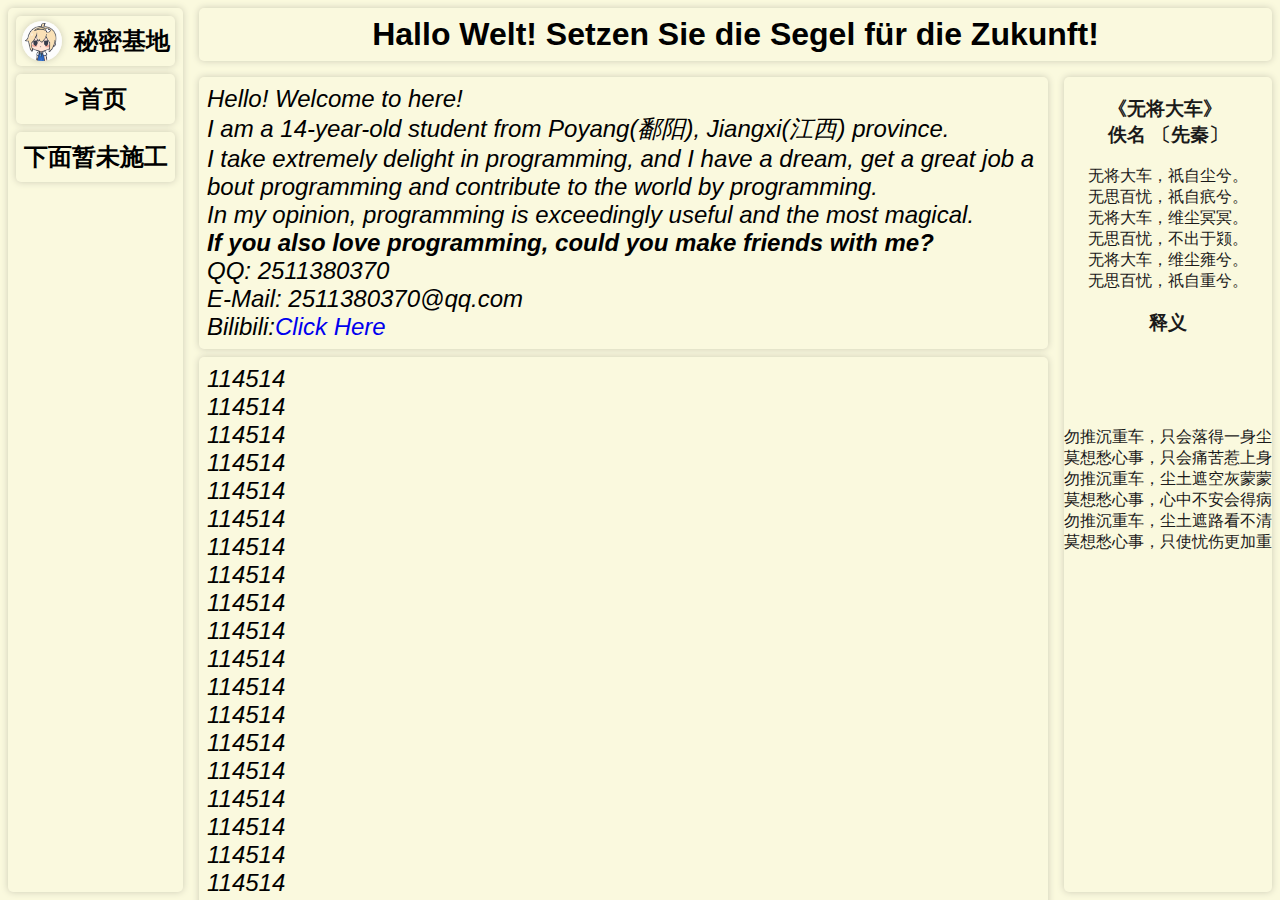
==== index.html @ 3ac78f11 "Update index.html" ====
<!DOCTYPE html>
<html lang="zh">

<head>
    <meta charset="utf-8">
    <title>苏尔伯特</title>
    <style>
        body {
            margin: 0;
            padding: 0;
            border: 0;
            height: 100vh;
            width: 100vw;
            display: flex;
            background-color:
                rgb(250, 249, 222);
        }

        * {
            font-family: Arial, Helvetica, sans-serif, "微软雅黑";
        }

        .ma8 {
            margin: 8px 8px 8px 8px;
        }

        a {
            text-decoration: none;
        }

        .black {
            color: rgb(26, 26, 26);
        }

        .white {
            background-color: rgb(250, 249, 222);
        }

        .center {
            display: flex;
            flex-direction: column;
            align-items: center;
            justify-content: center;
        }

        .ai-c {
            align-items: center;
        }

        .jc-c {
            justify-content: center;
        }

        .bs {
            box-shadow: 0px 0px 7px rgb(204, 203, 181);
        }

        .img {
            margin-top: 0px;
            width: 540x;
            height: 40px;
            border-radius: 50px;
        }

        .flex {
            display: flex;
        }

        .column {
            flex-direction: column;
        }

        .flex1 {
            flex: 1;
        }

        .br {
            border-radius: 5px;
        }

        .wb {
            word-wrap: break-word;
            word-break: break-all;
        }

        @media (max-width:600px) {
            #Sidebar {
                display: none;
            }

            #RightArea {
                display: none;
            }
        }
    </style>
</head>

<body>
    <!-- 侧边栏Sidebar -->
    <div id="Sidebar" style="width: 175px;z-index: 2;" class="white br bs ma8">
        <div style="flex-direction: row;height: 50px;" class="flex white br bs ma8 jc-c ai-c">
            <img src="avatar.png" alt="photo" class="bs img">
            <h2>&ensp;秘密基地</h2>
        </div>
        <div style="flex-direction: row;height: 50px;" class="flex white br bs ma8 jc-c ai-c">
            <h2>>首页 </h2>
        </div>
        <div style="flex-direction: row;height: 50px;" class="flex white br bs ma8 jc-c ai-c">
            <h2>下面暂未施工</h2>
        </div>
    </div>
    <!-- 主区域 -->
    <div class="flex column flex1 white">
        <!-- 头部兰 -->
        <div class="white br bs ma8 flex center" style="width: auto; height: auto;z-index: 1;">
            <h1 lang="de" class="ma8">Hallo Welt! Setzen Sie die Segel für die Zukunft!</h1>
        </div>
        <!-- 内容区 -->
        <div style="overflow: auto;" class="flex1 flex white">
            <!-- 左区 -->
            <div style="flex: 4;overflow: auto;width: auto; height: auto;">
                <div style="width: auto; height: auto;overflow: auto;" class="ma8 white bs flex column br">
                    <p lang="en" style="font-size: 24px;font-style: italic;" class="wb ma8">
                        Hello! Welcome to here!<br>
                        I am a 14-year-old student from Poyang(鄱阳), Jiangxi(江西) province.<br>
                        I take extremely delight in programming, and I have a dream, get a great job about programming
                        and
                        contribute
                        to
                        the world by programming.<br>
                        In my opinion, programming is exceedingly useful and the most magical.<br>
                        <strong>If you also love programming, could you make friends with me?</strong><br>
                        QQ: 2511380370<br>
                        E-Mail: 2511380370@qq.com<br>
                        Bilibili:<a href="https://space.bilibili.com/513777730">Click Here</a>

                    </p>
                </div>
                <div style="width: auto; height: auto;overflow: auto;" class="ma8 white bs flex column br">
                    <p style="font-size: 24px;font-style: italic;" class="wb ma8">
                        114514<br>114514<br>114514<br>114514<br>114514<br>114514<br>114514<br>114514<br>114514<br>114514<br>114514<br>114514<br>114514<br>114514<br>114514<br>114514<br>114514<br>114514<br>114514<br>114514<br>114514<br>114514<br>114514<br>114514<br>114514<br>114514<br>114514<br>114514<br>114514<br>114514<br>114514<br>114514<br>114514<br>114514<br>114514<br>114514<br>114514<br>
                    </p>
                </div>
                <div style="width: auto; height: auto;overflow: auto;" class="ma8 white bs flex column br">
                    <p style="font-size: 24px;font-style: italic;" class="wb ma8">
                        look
                    </p>
                </div>
            </div>

            <!-- 右区 -->
            <div id="RightArea" style="width: auto; height: auto;" class="ma8 white flex column br bs">

                <h3 style="align-self:center" class="black wb">
                    《无将大车》<br>
                    佚名 〔先秦〕
                </h3>
                <p style="flex:1;justify-content: center;align-self:center;margin: 0;padding: 0" class="black wb">
                    无将大车，祇自尘兮。<br>
                    无思百忧，祇自疧兮。<br>
                    无将大车，维尘冥冥。<br>
                    无思百忧，不出于颎。<br>
                    无将大车，维尘雍兮。<br>
                    无思百忧，祇自重兮。<br><br>
                </p>
                <h3 style="flex:1;justify-content: center;align-self:center;margin: 0;padding: 0" class="black">释义</h3>
                <p style="flex:4;justify-content: center;align-self:center;padding: 0;margin: 0" class="black wb">
                    勿推沉重车，只会落得一身尘<br>
                    莫想愁心事，只会痛苦惹上身<br>
                    勿推沉重车，尘土遮空灰蒙蒙<br>
                    莫想愁心事，心中不安会得病<br>
                    勿推沉重车，尘土遮路看不清<br>
                    莫想愁心事，只使忧伤更加重<br>
                </p>

            </div>
        </div>


    </div>
</body>

</html>
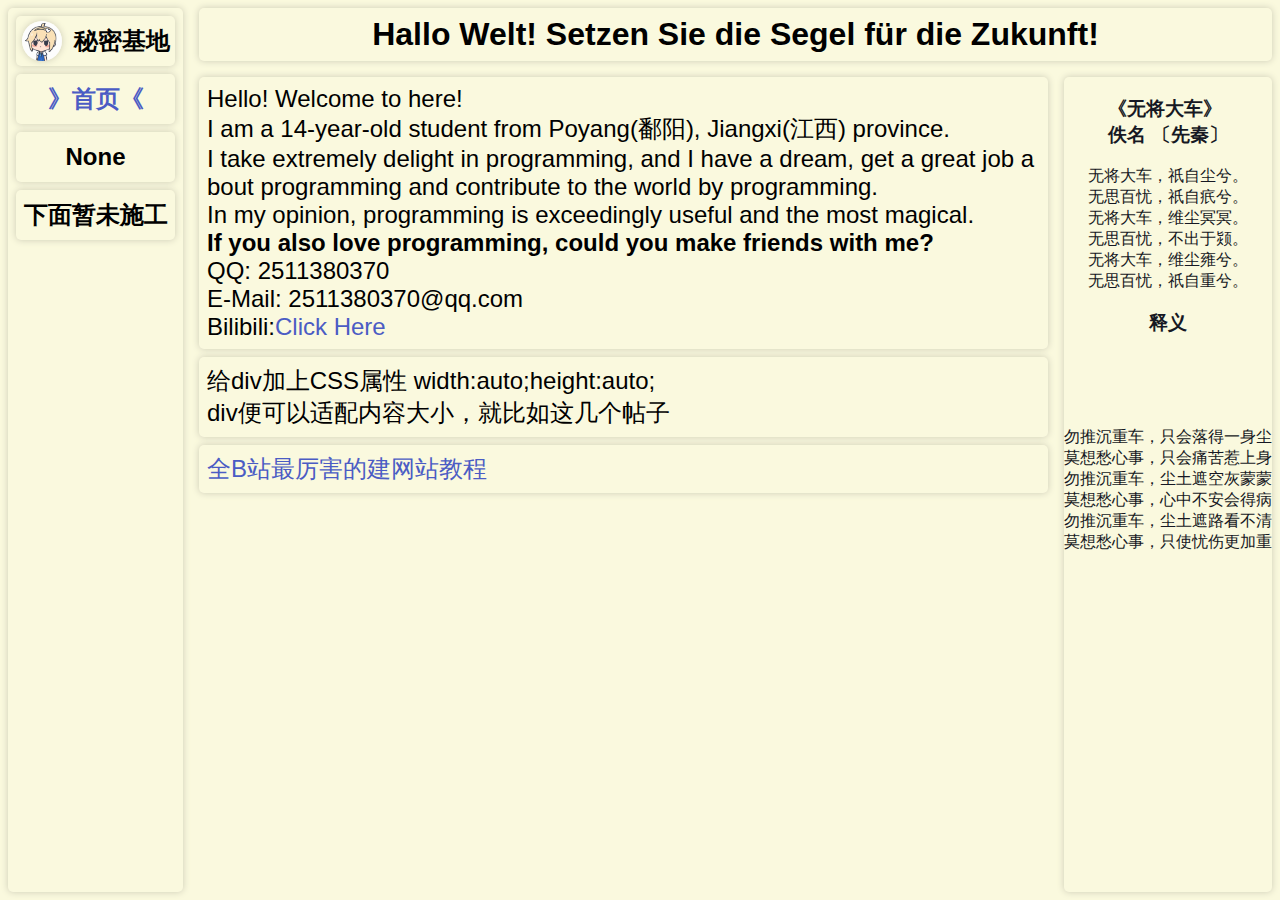
==== commit 047be873: "Update index.html" ====
--- a/index.html
+++ b/index.html
@@ -1,7 +1,7 @@
 <!DOCTYPE html>
-<html lang="zh">
+<html>
 
-<head>
+<head lang="zh">
     <meta charset="utf-8">
     <title>苏尔伯特</title>
     <style>
@@ -26,10 +26,11 @@
 
         a {
             text-decoration: none;
+            color: #4b5cc4;
         }
 
         .black {
-            color: rgb(26, 26, 26);
+            color: #161823;
         }
 
         .white {
@@ -103,7 +104,10 @@
             <h2>&ensp;秘密基地</h2>
         </div>
         <div style="flex-direction: row;height: 50px;" class="flex white br bs ma8 jc-c ai-c">
-            <h2>>首页 </h2>
+            <h2><a href="">》首页《</a></h2>
+        </div>
+        <div style="flex-direction: row;height: 50px;" class="flex white br bs ma8 jc-c ai-c">
+            <h2>None</h2>
         </div>
         <div style="flex-direction: row;height: 50px;" class="flex white br bs ma8 jc-c ai-c">
             <h2>下面暂未施工</h2>
@@ -113,14 +117,14 @@
     <div class="flex column flex1 white">
         <!-- 头部兰 -->
         <div class="white br bs ma8 flex center" style="width: auto; height: auto;z-index: 1;">
-            <h1 lang="de" class="ma8">Hallo Welt! Setzen Sie die Segel für die Zukunft!</h1>
+            <h1 class="ma8">Hallo Welt! Setzen Sie die Segel für die Zukunft!</h1>
         </div>
         <!-- 内容区 -->
         <div style="overflow: auto;" class="flex1 flex white">
             <!-- 左区 -->
             <div style="flex: 4;overflow: auto;width: auto; height: auto;">
                 <div style="width: auto; height: auto;overflow: auto;" class="ma8 white bs flex column br">
-                    <p lang="en" style="font-size: 24px;font-style: italic;" class="wb ma8">
+                    <p style="font-size: 24px" class="wb ma8">
                         Hello! Welcome to here!<br>
                         I am a 14-year-old student from Poyang(鄱阳), Jiangxi(江西) province.<br>
                         I take extremely delight in programming, and I have a dream, get a great job about programming
@@ -137,13 +141,14 @@
                     </p>
                 </div>
                 <div style="width: auto; height: auto;overflow: auto;" class="ma8 white bs flex column br">
-                    <p style="font-size: 24px;font-style: italic;" class="wb ma8">
-                        114514<br>114514<br>114514<br>114514<br>114514<br>114514<br>114514<br>114514<br>114514<br>114514<br>114514<br>114514<br>114514<br>114514<br>114514<br>114514<br>114514<br>114514<br>114514<br>114514<br>114514<br>114514<br>114514<br>114514<br>114514<br>114514<br>114514<br>114514<br>114514<br>114514<br>114514<br>114514<br>114514<br>114514<br>114514<br>114514<br>114514<br>
+                    <p style="font-size: 24px;" class="wb ma8">
+                        给div加上CSS属性 width:auto;height:auto;<br>
+                        div便可以适配内容大小，就比如这几个帖子
                     </p>
                 </div>
                 <div style="width: auto; height: auto;overflow: auto;" class="ma8 white bs flex column br">
-                    <p style="font-size: 24px;font-style: italic;" class="wb ma8">
-                        look
+                    <p style="font-size: 24px;" class="wb ma8">
+                        <a href="https://www.bilibili.com/video/BV1AF411s78P">全B站最厉害的建网站教程</a>
                     </p>
                 </div>
             </div>
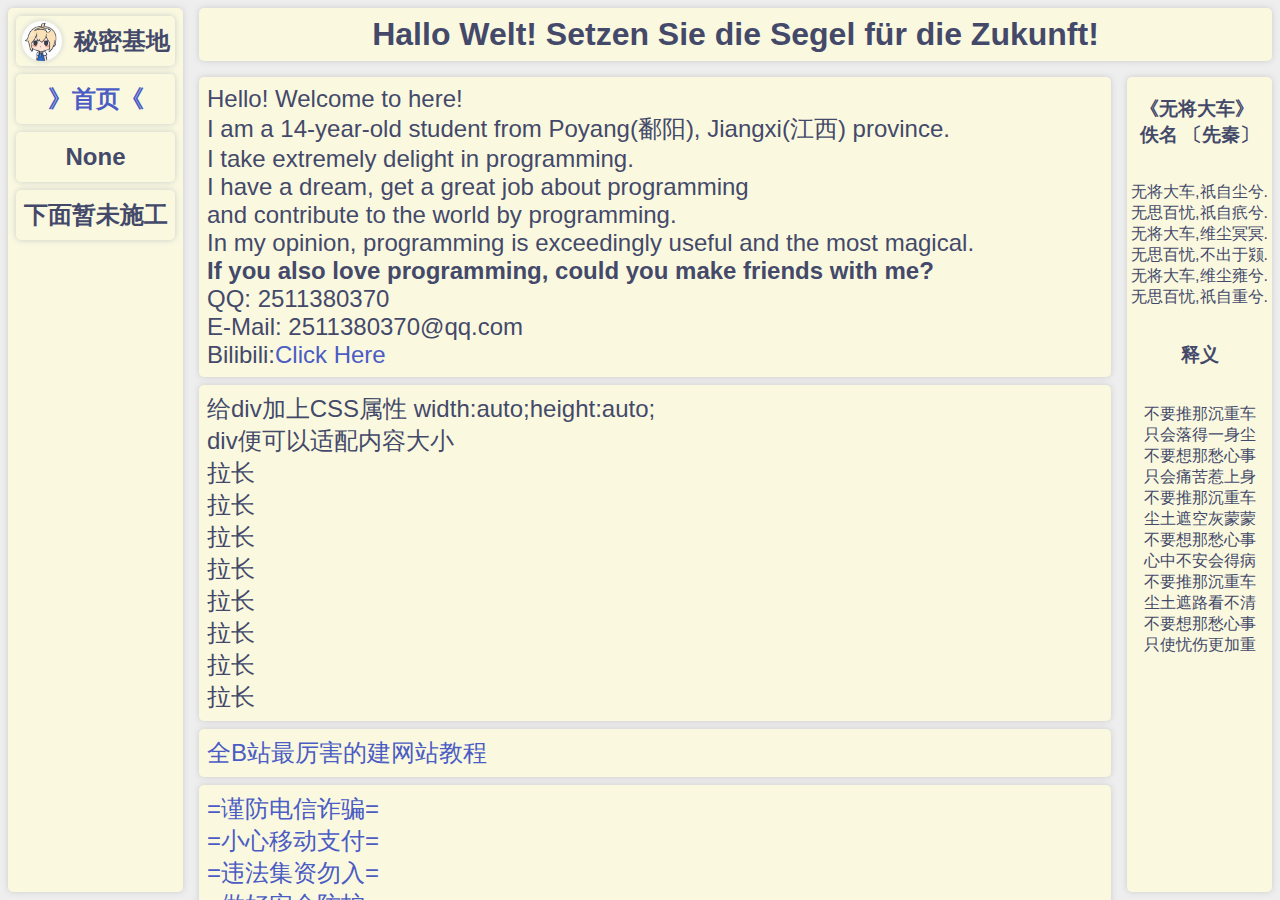
==== commit 38fb0c9d: "Update index.html" ====
--- a/index.html
+++ b/index.html
@@ -13,11 +13,11 @@
             width: 100vw;
             display: flex;
             background-color:
-                rgb(250, 249, 222);
+                #eee;
         }
 
         * {
-            font-family: Arial, Helvetica, sans-serif, "微软雅黑";
+            font-family: 'Segoe UI', Tahoma, Geneva, Verdana, sans-serif;
         }
 
         .ma8 {
@@ -30,11 +30,11 @@
         }
 
         .black {
-            color: #161823;
+            color: hsl(232, 22%, 34%);
         }
 
         .white {
-            background-color: rgb(250, 249, 222);
+            background-color: hsl(58, 72%, 93%);
         }
 
         .center {
@@ -53,7 +53,7 @@
         }
 
         .bs {
-            box-shadow: 0px 0px 7px rgb(204, 203, 181);
+            box-shadow: 0px 0px 6px hsl(58, 0%, 80%);
         }
 
         .img {
@@ -101,37 +101,35 @@
     <div id="Sidebar" style="width: 175px;z-index: 2;" class="white br bs ma8">
         <div style="flex-direction: row;height: 50px;" class="flex white br bs ma8 jc-c ai-c">
             <img src="avatar.png" alt="photo" class="bs img">
-            <h2>&ensp;秘密基地</h2>
-        </div>
-        <div style="flex-direction: row;height: 50px;" class="flex white br bs ma8 jc-c ai-c">
-            <h2><a href="">》首页《</a></h2>
-        </div>
-        <div style="flex-direction: row;height: 50px;" class="flex white br bs ma8 jc-c ai-c">
-            <h2>None</h2>
-        </div>
-        <div style="flex-direction: row;height: 50px;" class="flex white br bs ma8 jc-c ai-c">
-            <h2>下面暂未施工</h2>
+            <h2 class="black">&ensp;秘密基地</h2>
+        </div>
+        <div style="flex-direction: row;height: 50px;" class="flex white br bs ma8 jc-c ai-c">
+            <h2 class="black"><a href="">》首页《</a></h2>
+        </div>
+        <div style="flex-direction: row;height: 50px;" class="flex white br bs ma8 jc-c ai-c">
+            <h2 class="black">None</h2>
+        </div>
+        <div style="flex-direction: row;height: 50px;" class="flex white br bs ma8 jc-c ai-c">
+            <h2 class="black">下面暂未施工</h2>
         </div>
     </div>
     <!-- 主区域 -->
-    <div class="flex column flex1 white">
+    <div class="flex column flex1">
         <!-- 头部兰 -->
         <div class="white br bs ma8 flex center" style="width: auto; height: auto;z-index: 1;">
-            <h1 class="ma8">Hallo Welt! Setzen Sie die Segel für die Zukunft!</h1>
+            <h1 class="ma8 black">Hallo Welt! Setzen Sie die Segel für die Zukunft!</h1>
         </div>
         <!-- 内容区 -->
-        <div style="overflow: auto;" class="flex1 flex white">
+        <div style="overflow: auto;" class="flex1 flex">
             <!-- 左区 -->
             <div style="flex: 4;overflow: auto;width: auto; height: auto;">
                 <div style="width: auto; height: auto;overflow: auto;" class="ma8 white bs flex column br">
-                    <p style="font-size: 24px" class="wb ma8">
+                    <p style="font-size: 24px" class="wb ma8 black">
                         Hello! Welcome to here!<br>
                         I am a 14-year-old student from Poyang(鄱阳), Jiangxi(江西) province.<br>
-                        I take extremely delight in programming, and I have a dream, get a great job about programming
-                        and
-                        contribute
-                        to
-                        the world by programming.<br>
+                        I take extremely delight in programming.<br>
+                        I have a dream, get a great job about programming
+                        <br>and contribute to the world by programming.<br>
                         In my opinion, programming is exceedingly useful and the most magical.<br>
                         <strong>If you also love programming, could you make friends with me?</strong><br>
                         QQ: 2511380370<br>
@@ -141,14 +139,23 @@
                     </p>
                 </div>
                 <div style="width: auto; height: auto;overflow: auto;" class="ma8 white bs flex column br">
-                    <p style="font-size: 24px;" class="wb ma8">
+                    <p style="font-size: 24px;" class="wb ma8 black">
                         给div加上CSS属性 width:auto;height:auto;<br>
-                        div便可以适配内容大小，就比如这几个帖子
-                    </p>
-                </div>
-                <div style="width: auto; height: auto;overflow: auto;" class="ma8 white bs flex column br">
-                    <p style="font-size: 24px;" class="wb ma8">
+                        div便可以适配内容大小<br>拉长<br>拉长<br>拉长<br>拉长<br>拉长<br>拉长<br>拉长<br>拉长<br>
+                    </p>
+                </div>
+                <div style="width: auto; height: auto;overflow: auto;" class="ma8 white bs flex column br">
+                    <p style="font-size: 24px;" class="wb ma8 black">
                         <a href="https://www.bilibili.com/video/BV1AF411s78P">全B站最厉害的建网站教程</a>
+                    </p>
+                </div>
+                <div style="width: auto; height: auto;overflow: auto;" class="ma8 white bs flex column br">
+                    <p style="font-size: 24px;" class="wb ma8 black">
+                        <a href="https://www.bilibili.com/video/BV1GJ411x7h7">=谨防电信诈骗=</a><br>
+                        <a href="https://www.bilibili.com/video/BV1AK411g7xc">=小心移动支付=</a><br>
+                        <a href="https://www.bilibili.com/video/BV1iK4y1W7uD">=违法集资勿入=</a><br>
+                        <a href="https://www.bilibili.com/video/av170001?vd_source=821a21d2648f61ab506dfc3c38f34061">=做好安全防护=</a><br>
+                        <a href="http://cyberpolice.mps.gov.cn/wfjb/">[ 举报单击此处 ]</a>
                     </p>
                 </div>
             </div>
@@ -160,22 +167,30 @@
                     《无将大车》<br>
                     佚名 〔先秦〕
                 </h3>
-                <p style="flex:1;justify-content: center;align-self:center;margin: 0;padding: 0" class="black wb">
-                    无将大车，祇自尘兮。<br>
-                    无思百忧，祇自疧兮。<br>
-                    无将大车，维尘冥冥。<br>
-                    无思百忧，不出于颎。<br>
-                    无将大车，维尘雍兮。<br>
-                    无思百忧，祇自重兮。<br><br>
+                <p style="flex:1;justify-content: center;align-self:center;margin-left: 4px ;margin-right: 4px;padding: 0"
+                    class="black wb">
+                    无将大车,祇自尘兮.<br>
+                    无思百忧,祇自疧兮.<br>
+                    无将大车,维尘冥冥.<br>
+                    无思百忧,不出于颎.<br>
+                    无将大车,维尘雍兮.<br>
+                    无思百忧,祇自重兮.<br><br>
                 </p>
                 <h3 style="flex:1;justify-content: center;align-self:center;margin: 0;padding: 0" class="black">释义</h3>
-                <p style="flex:4;justify-content: center;align-self:center;padding: 0;margin: 0" class="black wb">
-                    勿推沉重车，只会落得一身尘<br>
-                    莫想愁心事，只会痛苦惹上身<br>
-                    勿推沉重车，尘土遮空灰蒙蒙<br>
-                    莫想愁心事，心中不安会得病<br>
-                    勿推沉重车，尘土遮路看不清<br>
-                    莫想愁心事，只使忧伤更加重<br>
+                <p style="flex:8;justify-content: center;align-self:center;padding: 0;margin: 0;text-align: center;"
+                    class="black wb">
+                    不要推那沉重车<br>
+                    只会落得一身尘<br>
+                    不要想那愁心事<br>
+                    只会痛苦惹上身<br>
+                    不要推那沉重车<br>
+                    尘土遮空灰蒙蒙<br>
+                    不要想那愁心事<br>
+                    心中不安会得病<br>
+                    不要推那沉重车<br>
+                    尘土遮路看不清<br>
+                    不要想那愁心事<br>
+                    只使忧伤更加重<br>
                 </p>
 
             </div>
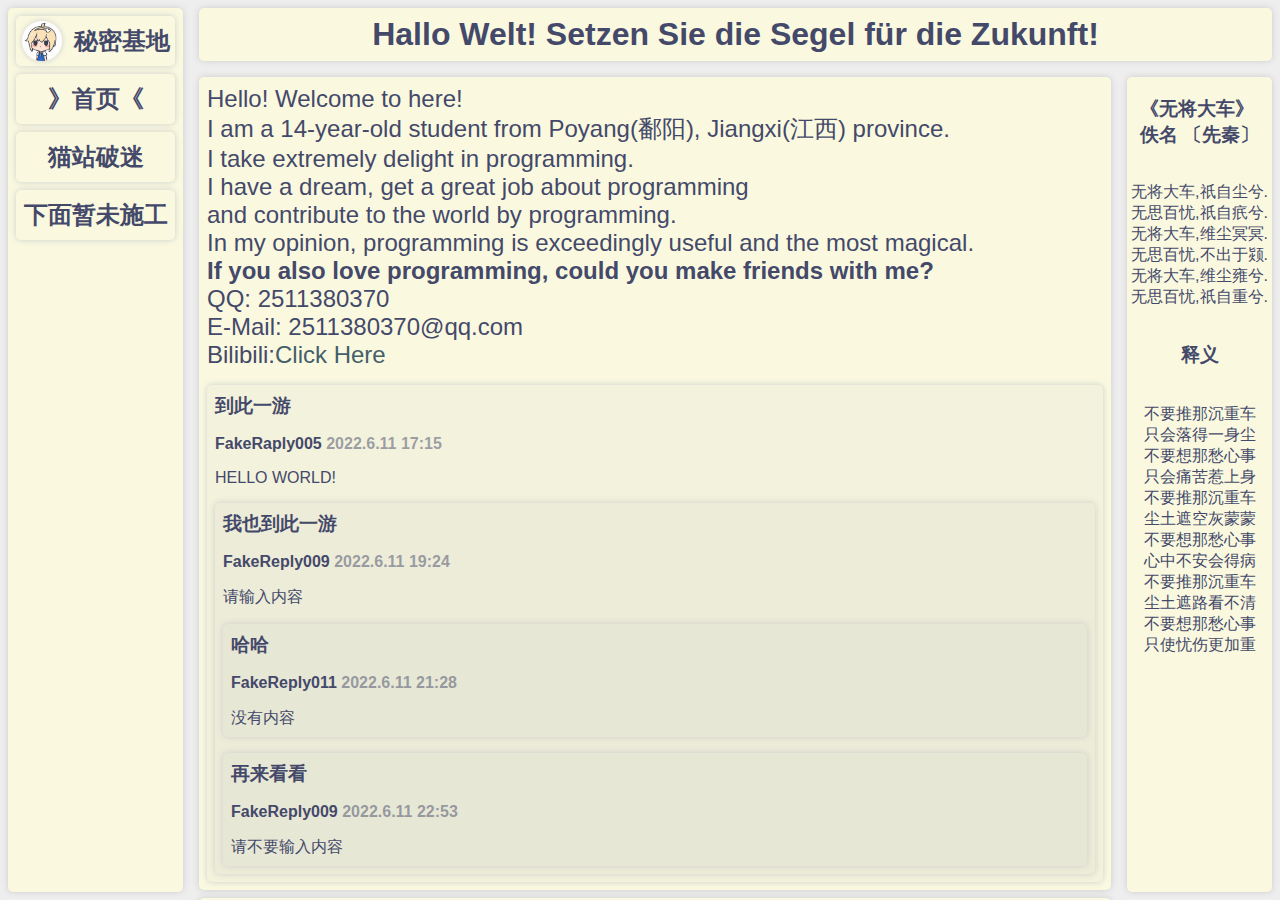
==== commit 3d7864b5: "Update index.html" ====
--- a/index.html
+++ b/index.html
@@ -26,11 +26,31 @@
 
         a {
             text-decoration: none;
-            color: #4b5cc4;
+            color: hsl(232, 22%, 34%);
+        }
+
+        .aw:hover {
+            color: white;
+        }
+
+        .ab {
+            color: hsl(197, 22%, 34%);
+        }
+
+        .ab:hover {
+            color: rgb(0, 132, 255);
         }
 
         .black {
             color: hsl(232, 22%, 34%);
+        }
+
+        .bblack {
+            color: hsla(232, 22%, 34%, 0.5);
+        }
+
+        .reply {
+            background-color: hsla(58, 0%, 74%, 0.1)
         }
 
         .white {
@@ -93,25 +113,38 @@
                 display: none;
             }
         }
+
+        .btn {
+            text-align: center;
+            text-justify: center;
+            padding: 0;
+            border: 0;
+        }
+
+        .btn:hover {
+            background-color: #008CBA;
+        }
     </style>
 </head>
 
 <body>
     <!-- 侧边栏Sidebar -->
     <div id="Sidebar" style="width: 175px;z-index: 2;" class="white br bs ma8">
-        <div style="flex-direction: row;height: 50px;" class="flex white br bs ma8 jc-c ai-c">
+        <div style="flex-direction: row;height: 50px;" class="flex flex1 white br bs ma8 jc-c ai-c">
             <img src="avatar.png" alt="photo" class="bs img">
             <h2 class="black">&ensp;秘密基地</h2>
         </div>
-        <div style="flex-direction: row;height: 50px;" class="flex white br bs ma8 jc-c ai-c">
-            <h2 class="black"><a href="">》首页《</a></h2>
-        </div>
-        <div style="flex-direction: row;height: 50px;" class="flex white br bs ma8 jc-c ai-c">
-            <h2 class="black">None</h2>
-        </div>
-        <div style="flex-direction: row;height: 50px;" class="flex white br bs ma8 jc-c ai-c">
-            <h2 class="black">下面暂未施工</h2>
-        </div>
+        <a href="index.html" style="flex-direction: row;height: 50px;"
+            class="flex flex1 white br bs ma8 jc-c ai-c btn black aw">
+            <h2>》首页《</h2>
+        </a>
+        <a href="try.html" style="flex-direction: row;height: 50px;"
+            class="flex flex1 white br bs ma8 jc-c ai-c btn black aw">
+            <h2>猫站破迷</h2>
+        </a>
+        <a href="" style="flex-direction: row;height: 50px;" class="flex flex1 white br bs ma8 jc-c ai-c btn black aw">
+            <h2>下面暂未施工</h2>
+        </a>
     </div>
     <!-- 主区域 -->
     <div class="flex column flex1">
@@ -134,9 +167,34 @@
                         <strong>If you also love programming, could you make friends with me?</strong><br>
                         QQ: 2511380370<br>
                         E-Mail: 2511380370@qq.com<br>
-                        Bilibili:<a href="https://space.bilibili.com/513777730">Click Here</a>
-
-                    </p>
+
+                        Bilibili:<a href="https://space.bilibili.com/513777730" class="ab">Click
+                            Here</a><br>
+                    <div style="width: auto; height: auto;overflow: auto;" class="ma8 bs flex column br reply">
+                        <h3 class="ma8 black">到此一游</h3>
+                        <h4 class="ma8 black">FakeRaply005 <time class="bblack">2022.6.11 17:15</time>
+                        </h4>
+                        <p class="ma8 black">HELLO WORLD!</p>
+                        <div style="width: auto; height: auto;overflow: auto;" class="ma8 bs flex column br reply">
+                            <h3 class="ma8 black">我也到此一游</h3>
+                            <h4 class="ma8 black">FakeReply009 <time class="bblack">2022.6.11 19:24</time>
+                            </h4>
+                            <p class="ma8 black">请输入内容</p>
+                            <div style="width: auto; height: auto;overflow: auto;" class="ma8 bs flex column br reply">
+                                <h3 class="ma8 black">哈哈</h3>
+                                <h4 class="ma8 black">FakeReply011 <time class="bblack">2022.6.11 21:28</time>
+                                </h4>
+                                <p class="ma8 black">没有内容</p>
+                            </div>
+                            <div style="width: auto; height: auto;overflow: auto;" class="ma8 bs flex column br reply">
+                                <h3 class="ma8 black">再来看看</h3>
+                                <h4 class="ma8 black">FakeReply009 <time class="bblack">2022.6.11 22:53</time>
+                                </h4>
+                                <p class="ma8 black">请不要输入内容</p>
+                            </div>
+                        </div>
+                    </div>
+
                 </div>
                 <div style="width: auto; height: auto;overflow: auto;" class="ma8 white bs flex column br">
                     <p style="font-size: 24px;" class="wb ma8 black">
@@ -146,17 +204,23 @@
                 </div>
                 <div style="width: auto; height: auto;overflow: auto;" class="ma8 white bs flex column br">
                     <p style="font-size: 24px;" class="wb ma8 black">
-                        <a href="https://www.bilibili.com/video/BV1AF411s78P">全B站最厉害的建网站教程</a>
+                        <a href="https://www.bilibili.com/video/BV1AF411s78P" class="ab">全B站最厉害的建网站教程</a>
                     </p>
                 </div>
                 <div style="width: auto; height: auto;overflow: auto;" class="ma8 white bs flex column br">
                     <p style="font-size: 24px;" class="wb ma8 black">
-                        <a href="https://www.bilibili.com/video/BV1GJ411x7h7">=谨防电信诈骗=</a><br>
-                        <a href="https://www.bilibili.com/video/BV1AK411g7xc">=小心移动支付=</a><br>
-                        <a href="https://www.bilibili.com/video/BV1iK4y1W7uD">=违法集资勿入=</a><br>
-                        <a href="https://www.bilibili.com/video/av170001?vd_source=821a21d2648f61ab506dfc3c38f34061">=做好安全防护=</a><br>
-                        <a href="http://cyberpolice.mps.gov.cn/wfjb/">[ 举报单击此处 ]</a>
+                        <a href="https://www.bilibili.com/video/BV1GJ411x7h7" class="ab">=谨防电信诈骗=</a><br>
+                        <a href="https://www.bilibili.com/video/BV1AK411g7xc" class="ab">=小心移动支付=</a><br>
+                        <a href="https://www.bilibili.com/video/BV1iK4y1W7uD" class="ab">=违法集资勿入=</a><br>
+                        <a href="https://space.bilibili.com/315523348/video" class="ab">=做好安全防护=</a><br>
+                        <a href="http://cyberpolice.mps.gov.cn/wfjb/" class="ab">[ 举报单击此处 ]</a>
                     </p>
+                    <div style="width: auto; height: auto;overflow: auto;" class="ma8 bs flex column br reply">
+                        <h3 class="ma8 black">你被骗了</h3>
+                        <h4 class="ma8 black">FakeReply004 <time class="bblack">2022.6.11 16:24</time>
+                        </h4>
+                        <p class="ma8 black">前三个链接分别是Rick Roll，竹节虫和印尼宽带</p>
+                    </div>
                 </div>
             </div>
 
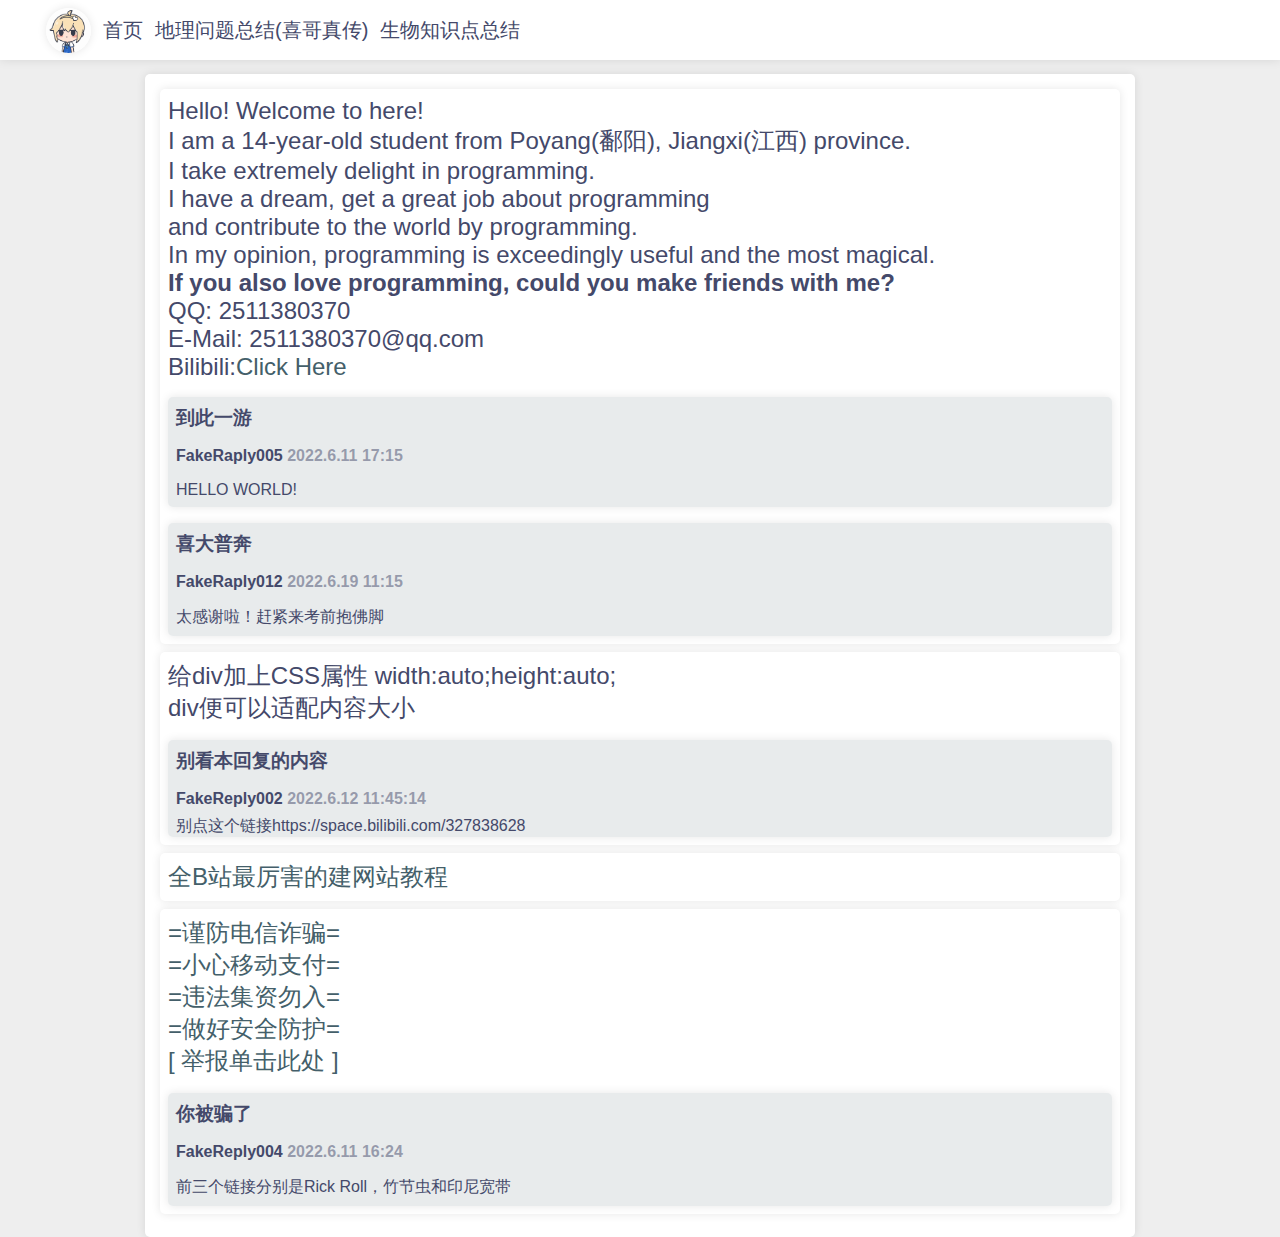
==== commit 97f420ac: "Update index.html" ====
--- a/index.html
+++ b/index.html
@@ -1,23 +1,93 @@
 <!DOCTYPE html>
-<html>
-
-<head lang="zh">
-    <meta charset="utf-8">
+<html lang="zh">
+
+<head>
+    <meta charset="UTF-8">
+    <meta http-equiv="X-UA-Compatible" content="IE=edge">
+    <meta name="viewport" content="width=device-width, initial-scale=1.0">
+    <link type="image/png" sizes="48x48" rel="icon" href="https://img.icons8.com/fluency/48/undefined/bookmark.png">
     <title>苏尔伯特</title>
     <style>
         body {
+            display: flex;
+            flex-direction: column;
+            padding: 0;
             margin: 0;
+            border: 0;
+            background-color: #eee;
+        }
+
+        .br {
+            border-radius: 5px;
+        }
+
+        a {
+            text-decoration: none;
+        }
+
+        div,
+        h1,
+        h2,
+        h3,
+        h4,
+        h5,
+        h6,
+        p,
+        pre,
+        a {
             padding: 0;
-            border: 0;
-            height: 100vh;
-            width: 100vw;
+            margin: 0;
+            font-family: 'Segoe UI', Tahoma, Geneva, Verdana, sans-serif, 微软雅黑
+        }
+
+        .flex {
             display: flex;
-            background-color:
-                #eee;
-        }
-
-        * {
-            font-family: 'Segoe UI', Tahoma, Geneva, Verdana, sans-serif;
+        }
+
+        .column {
+            flex-direction: column;
+        }
+
+        .row {
+            flex-direction: row;
+        }
+
+        .self-center {
+            align-self: center;
+            justify-self: center;
+        }
+
+        .items-center {
+            justify-content: center;
+            /*水平居中*/
+            align-items: Center;
+            /*垂直居中*/
+        }
+
+        .top {
+            list-style: none;
+            align-items: Center;
+            font-size: 20px;
+        }
+
+        .mar12 {
+            margin-left: 6px;
+            margin-right: 6px;
+        }
+
+        .bs {
+            box-shadow: 0px 0px 10px rgba(0, 0, 0, 0.1);
+        }
+
+        .img {
+            margin-top: 0px;
+            width: 45px;
+            height: 45px;
+            border-radius: 50px;
+        }
+
+        .flex1 {
+            flex: 1;
         }
 
         .ma8 {
@@ -50,217 +120,113 @@
         }
 
         .reply {
-            background-color: hsla(58, 0%, 74%, 0.1)
+            background-color: hsla(202, 36%, 20%, 0.1);
         }
 
         .white {
-            background-color: hsl(58, 72%, 93%);
-        }
-
-        .center {
-            display: flex;
-            flex-direction: column;
-            align-items: center;
-            justify-content: center;
-        }
-
-        .ai-c {
-            align-items: center;
-        }
-
-        .jc-c {
-            justify-content: center;
-        }
-
-        .bs {
-            box-shadow: 0px 0px 6px hsl(58, 0%, 80%);
-        }
-
-        .img {
-            margin-top: 0px;
-            width: 540x;
-            height: 40px;
-            border-radius: 50px;
-        }
-
-        .flex {
-            display: flex;
-        }
-
-        .column {
-            flex-direction: column;
-        }
-
-        .flex1 {
+            background-color: hsl(0, 0%, 100%);
+        }
+
+        .tiezi {
+            margin-bottom: 8px;
+        }
+
+        #NeiRong {
+            border-radius: 5px;
+            margin-top: 14px;
             flex: 1;
-        }
-
-        .br {
-            border-radius: 5px;
-        }
-
-        .wb {
-            word-wrap: break-word;
-            word-break: break-all;
-        }
-
-        @media (max-width:600px) {
-            #Sidebar {
-                display: none;
+            background-color: #fff;
+            width: 75vw;
+            height: auto;
+            padding: 15px 15px 15px 15px;
+        }
+
+        @media (max-width:640px) {
+            #NeiRong {
+                width: 90vw;
             }
-
-            #RightArea {
-                display: none;
-            }
-        }
-
-        .btn {
-            text-align: center;
-            text-justify: center;
-            padding: 0;
-            border: 0;
-        }
-
-        .btn:hover {
-            background-color: #008CBA;
         }
     </style>
 </head>
 
 <body>
-    <!-- 侧边栏Sidebar -->
-    <div id="Sidebar" style="width: 175px;z-index: 2;" class="white br bs ma8">
-        <div style="flex-direction: row;height: 50px;" class="flex flex1 white br bs ma8 jc-c ai-c">
-            <img src="avatar.png" alt="photo" class="bs img">
-            <h2 class="black">&ensp;秘密基地</h2>
-        </div>
-        <a href="index.html" style="flex-direction: row;height: 50px;"
-            class="flex flex1 white br bs ma8 jc-c ai-c btn black aw">
-            <h2>》首页《</h2>
-        </a>
-        <a href="try.html" style="flex-direction: row;height: 50px;"
-            class="flex flex1 white br bs ma8 jc-c ai-c btn black aw">
-            <h2>猫站破迷</h2>
-        </a>
-        <a href="" style="flex-direction: row;height: 50px;" class="flex flex1 white br bs ma8 jc-c ai-c btn black aw">
-            <h2>下面暂未施工</h2>
-        </a>
+    <!-- 顶部栏 -->
+    <div class="flex row bs" style="height: 60px;background-color: #fff;">
+        <div class="flex row">
+            <ul class="flex row top">
+                <li class="flex mar12 items-center"><img src="avatar.png" alt="p" class="bs img"></li>
+                <li class="flex mar12 items-center">
+                    <a href="index.html">首页</a>
+                </li>
+                <li class="flex mar12 items-center"><a href="dili.html">地理问题总结(喜哥真传)</a></li>
+                <li class="flex mar12 items-center"><a href="shengwu.html">生物知识点总结</a></li>
+            </ul>
+        </div>
     </div>
-    <!-- 主区域 -->
-    <div class="flex column flex1">
-        <!-- 头部兰 -->
-        <div class="white br bs ma8 flex center" style="width: auto; height: auto;z-index: 1;">
-            <h1 class="ma8 black">Hallo Welt! Setzen Sie die Segel für die Zukunft!</h1>
-        </div>
-        <!-- 内容区 -->
-        <div style="overflow: auto;" class="flex1 flex">
-            <!-- 左区 -->
-            <div style="flex: 4;overflow: auto;width: auto; height: auto;">
-                <div style="width: auto; height: auto;overflow: auto;" class="ma8 white bs flex column br">
-                    <p style="font-size: 24px" class="wb ma8 black">
-                        Hello! Welcome to here!<br>
-                        I am a 14-year-old student from Poyang(鄱阳), Jiangxi(江西) province.<br>
-                        I take extremely delight in programming.<br>
-                        I have a dream, get a great job about programming
-                        <br>and contribute to the world by programming.<br>
-                        In my opinion, programming is exceedingly useful and the most magical.<br>
-                        <strong>If you also love programming, could you make friends with me?</strong><br>
-                        QQ: 2511380370<br>
-                        E-Mail: 2511380370@qq.com<br>
-
-                        Bilibili:<a href="https://space.bilibili.com/513777730" class="ab">Click
-                            Here</a><br>
-                    <div style="width: auto; height: auto;overflow: auto;" class="ma8 bs flex column br reply">
-                        <h3 class="ma8 black">到此一游</h3>
-                        <h4 class="ma8 black">FakeRaply005 <time class="bblack">2022.6.11 17:15</time>
-                        </h4>
-                        <p class="ma8 black">HELLO WORLD!</p>
-                        <div style="width: auto; height: auto;overflow: auto;" class="ma8 bs flex column br reply">
-                            <h3 class="ma8 black">我也到此一游</h3>
-                            <h4 class="ma8 black">FakeReply009 <time class="bblack">2022.6.11 19:24</time>
-                            </h4>
-                            <p class="ma8 black">请输入内容</p>
-                            <div style="width: auto; height: auto;overflow: auto;" class="ma8 bs flex column br reply">
-                                <h3 class="ma8 black">哈哈</h3>
-                                <h4 class="ma8 black">FakeReply011 <time class="bblack">2022.6.11 21:28</time>
-                                </h4>
-                                <p class="ma8 black">没有内容</p>
-                            </div>
-                            <div style="width: auto; height: auto;overflow: auto;" class="ma8 bs flex column br reply">
-                                <h3 class="ma8 black">再来看看</h3>
-                                <h4 class="ma8 black">FakeReply009 <time class="bblack">2022.6.11 22:53</time>
-                                </h4>
-                                <p class="ma8 black">请不要输入内容</p>
-                            </div>
-                        </div>
-                    </div>
-
-                </div>
-                <div style="width: auto; height: auto;overflow: auto;" class="ma8 white bs flex column br">
-                    <p style="font-size: 24px;" class="wb ma8 black">
-                        给div加上CSS属性 width:auto;height:auto;<br>
-                        div便可以适配内容大小<br>拉长<br>拉长<br>拉长<br>拉长<br>拉长<br>拉长<br>拉长<br>拉长<br>
-                    </p>
-                </div>
-                <div style="width: auto; height: auto;overflow: auto;" class="ma8 white bs flex column br">
-                    <p style="font-size: 24px;" class="wb ma8 black">
-                        <a href="https://www.bilibili.com/video/BV1AF411s78P" class="ab">全B站最厉害的建网站教程</a>
-                    </p>
-                </div>
-                <div style="width: auto; height: auto;overflow: auto;" class="ma8 white bs flex column br">
-                    <p style="font-size: 24px;" class="wb ma8 black">
-                        <a href="https://www.bilibili.com/video/BV1GJ411x7h7" class="ab">=谨防电信诈骗=</a><br>
-                        <a href="https://www.bilibili.com/video/BV1AK411g7xc" class="ab">=小心移动支付=</a><br>
-                        <a href="https://www.bilibili.com/video/BV1iK4y1W7uD" class="ab">=违法集资勿入=</a><br>
-                        <a href="https://space.bilibili.com/315523348/video" class="ab">=做好安全防护=</a><br>
-                        <a href="http://cyberpolice.mps.gov.cn/wfjb/" class="ab">[ 举报单击此处 ]</a>
-                    </p>
-                    <div style="width: auto; height: auto;overflow: auto;" class="ma8 bs flex column br reply">
-                        <h3 class="ma8 black">你被骗了</h3>
-                        <h4 class="ma8 black">FakeReply004 <time class="bblack">2022.6.11 16:24</time>
-                        </h4>
-                        <p class="ma8 black">前三个链接分别是Rick Roll，竹节虫和印尼宽带</p>
-                    </div>
-                </div>
-            </div>
-
-            <!-- 右区 -->
-            <div id="RightArea" style="width: auto; height: auto;" class="ma8 white flex column br bs">
-
-                <h3 style="align-self:center" class="black wb">
-                    《无将大车》<br>
-                    佚名 〔先秦〕
-                </h3>
-                <p style="flex:1;justify-content: center;align-self:center;margin-left: 4px ;margin-right: 4px;padding: 0"
-                    class="black wb">
-                    无将大车,祇自尘兮.<br>
-                    无思百忧,祇自疧兮.<br>
-                    无将大车,维尘冥冥.<br>
-                    无思百忧,不出于颎.<br>
-                    无将大车,维尘雍兮.<br>
-                    无思百忧,祇自重兮.<br><br>
-                </p>
-                <h3 style="flex:1;justify-content: center;align-self:center;margin: 0;padding: 0" class="black">释义</h3>
-                <p style="flex:8;justify-content: center;align-self:center;padding: 0;margin: 0;text-align: center;"
-                    class="black wb">
-                    不要推那沉重车<br>
-                    只会落得一身尘<br>
-                    不要想那愁心事<br>
-                    只会痛苦惹上身<br>
-                    不要推那沉重车<br>
-                    尘土遮空灰蒙蒙<br>
-                    不要想那愁心事<br>
-                    心中不安会得病<br>
-                    不要推那沉重车<br>
-                    尘土遮路看不清<br>
-                    不要想那愁心事<br>
-                    只使忧伤更加重<br>
-                </p>
-
-            </div>
-        </div>
-
-
+    <!-- 底部内容区 -->
+    <div class="flex column self-center bs" id="NeiRong">
+        <div style="width: auto; height: auto;overflow: auto;" class="tiezi white bs flex column br">
+            <p style="font-size: 24px" class="wb ma8 black">
+                Hello! Welcome to here!<br>
+                I am a 14-year-old student from Poyang(鄱阳), Jiangxi(江西) province.<br>
+                I take extremely delight in programming.<br>
+                I have a dream, get a great job about programming
+                <br>and contribute to the world by programming.<br>
+                In my opinion, programming is exceedingly useful and the most magical.<br>
+                <strong>If you also love programming, could you make friends with me?</strong><br>
+                QQ: 2511380370<br>
+                E-Mail: 2511380370@qq.com<br>
+
+                Bilibili:<a href="https://space.bilibili.com/513777730" class="ab">Click
+                    Here</a><br>
+            <div style="width: auto; height: auto;overflow: auto;" class="ma8 bs flex column br reply">
+                <h3 class="ma8 black">到此一游</h3>
+                <h4 class="ma8 black">FakeRaply005 <time class="bblack">2022.6.11 17:15</time>
+                </h4>
+                <p class="ma8 black">HELLO WORLD!</p>
+            </div>
+            <div style="width: auto; height: auto;overflow: auto;" class="ma8 bs flex column br reply">
+                <h3 class="ma8 black">喜大普奔</h3>
+                <h4 class="ma8 black">FakeRaply012 <time class="bblack">2022.6.19 11:15</time>
+                </h4>
+                <p class="ma8 black">太感谢啦！赶紧来考前抱佛脚</p>
+            </div>
+
+        </div>
+        <div style="width: auto; height: auto;overflow: auto;" class="tiezi white bs flex column br">
+            <p style="font-size: 24px;" class="wb ma8 black">
+                给div加上CSS属性 width:auto;height:auto;<br>
+                div便可以适配内容大小
+            </p>
+            <div style="width: auto; height: auto;overflow: auto;" class="ma8 bs flex column br reply">
+                <h3 class="ma8 black">别看本回复的内容</h3>
+                <h4 class="ma8 black">FakeReply002 <time class="bblack">2022.6.12 11:45:14</time>
+                </h4>
+                <p><a href="https://space.bilibili.com/327838628"
+                        class="ma8 black ab">别点这个链接https://space.bilibili.com/327838628</a></p>
+            </div>
+        </div>
+        <div style="width: auto; height: auto;overflow: auto;" class="tiezi white bs flex column br">
+            <p style="font-size: 24px;" class="wb ma8 black">
+                <a href="https://www.bilibili.com/video/BV1AF411s78P" class="ab">全B站最厉害的建网站教程</a>
+            </p>
+
+        </div>
+        <div style="width: auto; height: auto;overflow: auto;" class="tiezi white bs flex column br">
+            <p style="font-size: 24px;" class="wb ma8 black">
+                <a href="https://www.bilibili.com/video/BV1GJ411x7h7" class="ab">=谨防电信诈骗=</a><br>
+                <a href="https://www.bilibili.com/video/BV1AK411g7xc" class="ab">=小心移动支付=</a><br>
+                <a href="https://www.bilibili.com/video/BV1iK4y1W7uD" class="ab">=违法集资勿入=</a><br>
+                <a href="https://space.bilibili.com/315523348/video" class="ab">=做好安全防护=</a><br>
+                <a href="http://cyberpolice.mps.gov.cn/wfjb/" class="ab">[ 举报单击此处 ]</a>
+            </p>
+            <div style="width: auto; height: auto;overflow: auto;" class="ma8 bs flex column br reply">
+                <h3 class="ma8 black">你被骗了</h3>
+                <h4 class="ma8 black">FakeReply004 <time class="bblack">2022.6.11 16:24</time>
+                </h4>
+                <p class="ma8 black">前三个链接分别是Rick Roll，竹节虫和印尼宽带</p>
+            </div>
+        </div>
     </div>
 </body>
 
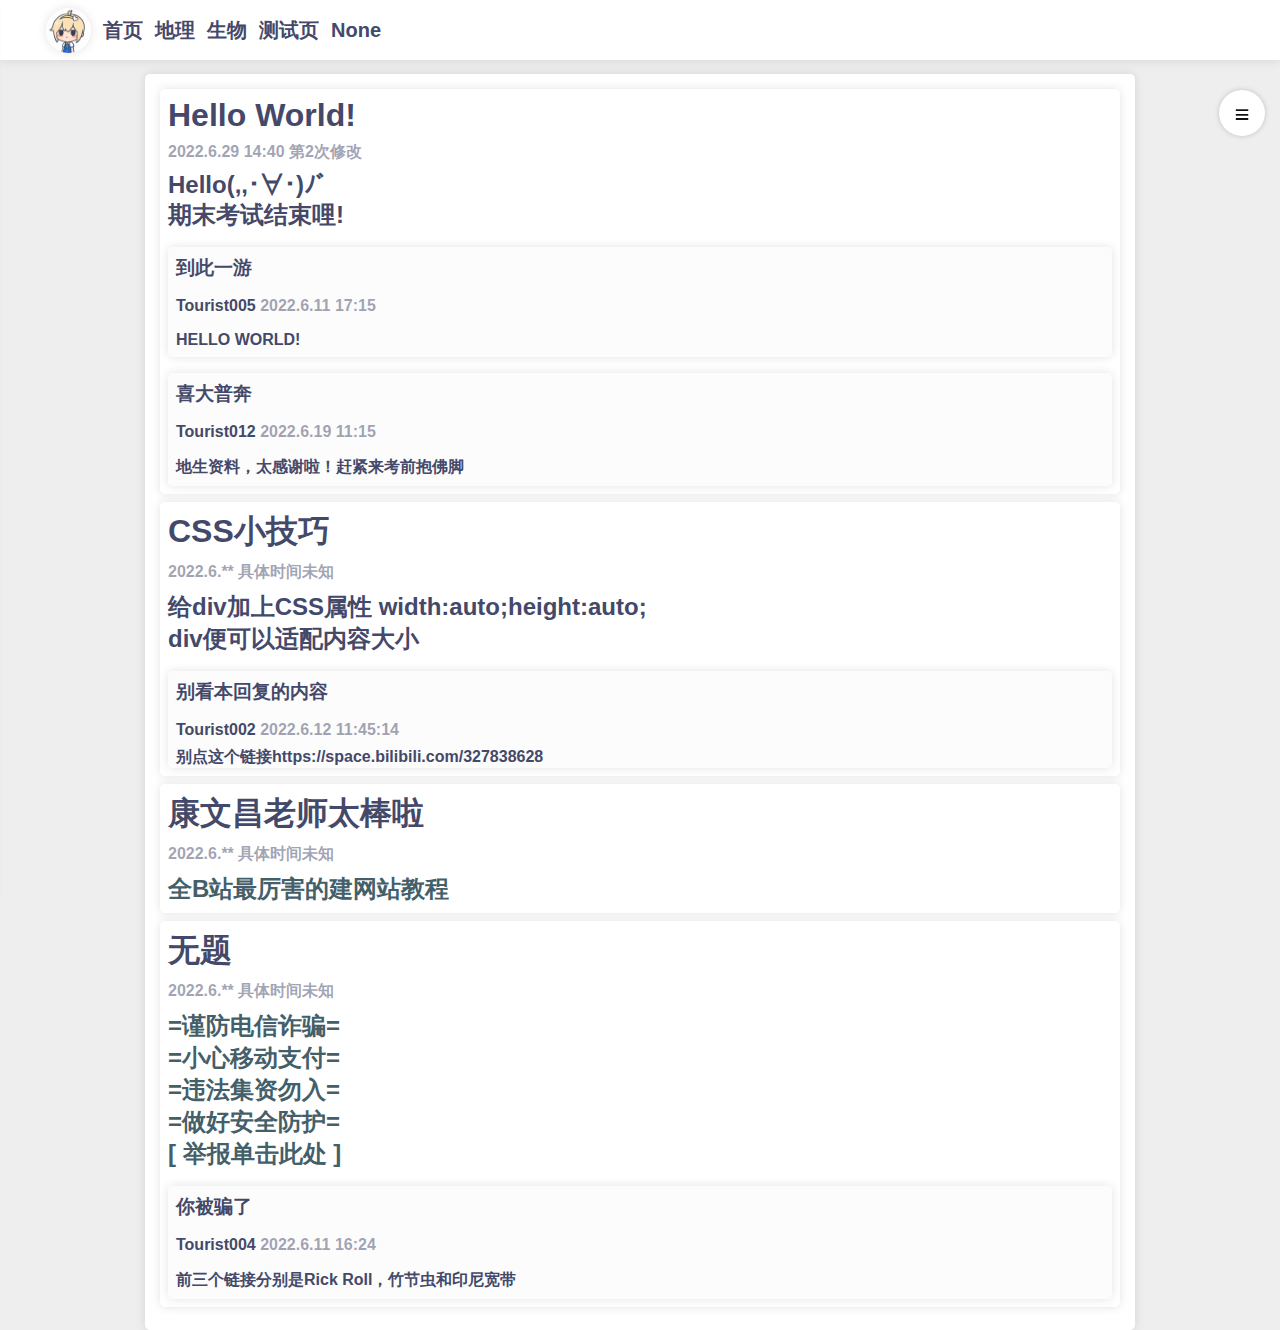
==== commit b90f704c: "Add files via upload" ====
--- a/index.html
+++ b/index.html
@@ -6,147 +6,8 @@
     <meta http-equiv="X-UA-Compatible" content="IE=edge">
     <meta name="viewport" content="width=device-width, initial-scale=1.0">
     <link type="image/png" sizes="48x48" rel="icon" href="https://img.icons8.com/fluency/48/undefined/bookmark.png">
+    <link rel="stylesheet" type="text/css" href="one.css">
     <title>苏尔伯特</title>
-    <style>
-        body {
-            display: flex;
-            flex-direction: column;
-            padding: 0;
-            margin: 0;
-            border: 0;
-            background-color: #eee;
-        }
-
-        .br {
-            border-radius: 5px;
-        }
-
-        a {
-            text-decoration: none;
-        }
-
-        div,
-        h1,
-        h2,
-        h3,
-        h4,
-        h5,
-        h6,
-        p,
-        pre,
-        a {
-            padding: 0;
-            margin: 0;
-            font-family: 'Segoe UI', Tahoma, Geneva, Verdana, sans-serif, 微软雅黑
-        }
-
-        .flex {
-            display: flex;
-        }
-
-        .column {
-            flex-direction: column;
-        }
-
-        .row {
-            flex-direction: row;
-        }
-
-        .self-center {
-            align-self: center;
-            justify-self: center;
-        }
-
-        .items-center {
-            justify-content: center;
-            /*水平居中*/
-            align-items: Center;
-            /*垂直居中*/
-        }
-
-        .top {
-            list-style: none;
-            align-items: Center;
-            font-size: 20px;
-        }
-
-        .mar12 {
-            margin-left: 6px;
-            margin-right: 6px;
-        }
-
-        .bs {
-            box-shadow: 0px 0px 10px rgba(0, 0, 0, 0.1);
-        }
-
-        .img {
-            margin-top: 0px;
-            width: 45px;
-            height: 45px;
-            border-radius: 50px;
-        }
-
-        .flex1 {
-            flex: 1;
-        }
-
-        .ma8 {
-            margin: 8px 8px 8px 8px;
-        }
-
-        a {
-            text-decoration: none;
-            color: hsl(232, 22%, 34%);
-        }
-
-        .aw:hover {
-            color: white;
-        }
-
-        .ab {
-            color: hsl(197, 22%, 34%);
-        }
-
-        .ab:hover {
-            color: rgb(0, 132, 255);
-        }
-
-        .black {
-            color: hsl(232, 22%, 34%);
-        }
-
-        .bblack {
-            color: hsla(232, 22%, 34%, 0.5);
-        }
-
-        .reply {
-            background-color: hsla(202, 36%, 20%, 0.1);
-        }
-
-        .white {
-            background-color: hsl(0, 0%, 100%);
-        }
-
-        .tiezi {
-            margin-bottom: 8px;
-        }
-
-        #NeiRong {
-            border-radius: 5px;
-            margin-top: 14px;
-            flex: 1;
-            background-color: #fff;
-            width: 75vw;
-            height: auto;
-            padding: 15px 15px 15px 15px;
-        }
-
-        @media (max-width:640px) {
-            #NeiRong {
-                width: 90vw;
-            }
-        }
-    </style>
 </head>
 
 <body>
@@ -154,65 +15,97 @@
     <div class="flex row bs" style="height: 60px;background-color: #fff;">
         <div class="flex row">
             <ul class="flex row top">
-                <li class="flex mar12 items-center"><img src="avatar.png" alt="p" class="bs img"></li>
-                <li class="flex mar12 items-center">
-                    <a href="index.html">首页</a>
-                </li>
-                <li class="flex mar12 items-center"><a href="dili.html">地理问题总结(喜哥真传)</a></li>
-                <li class="flex mar12 items-center"><a href="shengwu.html">生物知识点总结</a></li>
+                <li class="flex mar12 black items-center"><img src="avatar.webp" alt="p" class="bs img"></li>
+                <li class="flex mar12 black items-center"><a href="index.html">首页</a></li>
+                <li class="flex mar12 black items-center"><a href="dili.html">地理</a></li>
+                <li class="flex mar12 black items-center"><a href="shengwu.html">生物</a></li>
+                <li class="flex mar12 black items-center"><a href="try.html">测试页</a></li>
+                <div id="Head_bar">
+                    <li class="flex mar12 black items-center"><a href="##">None</a></li>
+                    <!-- 这里放一些移动端关闭的内容 -->
+                </div>
+                <div id="Head_bar1">
+                    <!-- 这里放一些移动端关闭的内容 -->
+                    <li class="flex mar12 black items-center">···</li>
+                </div>
             </ul>
         </div>
     </div>
-    <!-- 底部内容区 -->
+
+    <div style="display: flex;flex-direction: column;">
+        <label id='wrap' class="top-nav" for='sidemenu'>≡</label>
+    </div><!-- 底部内容区 -->
     <div class="flex column self-center bs" id="NeiRong">
+        <input type='checkbox' id='sidemenu'>
+        <aside class="top-nav">
+            <h2>主菜单</h2>
+            <br>
+            <ul id="sideul">
+                <a href="index.html">
+                    <li>首页</li>
+                </a>
+                <a href="dili.html">
+                    <li>地理</li>
+                </a>
+                <a href="shengwu.html">
+                    <li>生物</li>
+                </a>
+                <a href="try.html">
+                    <li>测试页</li>
+                </a>
+                <a href="##">
+                    <li>None</li>
+                </a>
+                <a href="##">
+                    <li>NaN</li>
+                </a>
+                <a href="##">
+                    <li>NoAny</li>
+                </a>
+            </ul>
+        </aside>
         <div style="width: auto; height: auto;overflow: auto;" class="tiezi white bs flex column br">
+            <h1 class="black tiezi_title">Hello World!</h1><time class="bblack tiezi_title">2022.6.29 14:40 第2次修改</time>
             <p style="font-size: 24px" class="wb ma8 black">
-                Hello! Welcome to here!<br>
-                I am a 14-year-old student from Poyang(鄱阳), Jiangxi(江西) province.<br>
-                I take extremely delight in programming.<br>
-                I have a dream, get a great job about programming
-                <br>and contribute to the world by programming.<br>
-                In my opinion, programming is exceedingly useful and the most magical.<br>
-                <strong>If you also love programming, could you make friends with me?</strong><br>
-                QQ: 2511380370<br>
-                E-Mail: 2511380370@qq.com<br>
-
-                Bilibili:<a href="https://space.bilibili.com/513777730" class="ab">Click
-                    Here</a><br>
+                Hello(,,･∀･)ﾉ゛<br>
+                期末考试结束哩!<br>
             <div style="width: auto; height: auto;overflow: auto;" class="ma8 bs flex column br reply">
                 <h3 class="ma8 black">到此一游</h3>
-                <h4 class="ma8 black">FakeRaply005 <time class="bblack">2022.6.11 17:15</time>
+                <h4 class="ma8 black">Tourist005 <time class="bblack">2022.6.11 17:15</time>
                 </h4>
                 <p class="ma8 black">HELLO WORLD!</p>
             </div>
             <div style="width: auto; height: auto;overflow: auto;" class="ma8 bs flex column br reply">
                 <h3 class="ma8 black">喜大普奔</h3>
-                <h4 class="ma8 black">FakeRaply012 <time class="bblack">2022.6.19 11:15</time>
+                <h4 class="ma8 black">Tourist012 <time class="bblack">2022.6.19 11:15</time>
                 </h4>
-                <p class="ma8 black">太感谢啦！赶紧来考前抱佛脚</p>
+                <p class="ma8 black">地生资料，太感谢啦！赶紧来考前抱佛脚</p>
             </div>
 
         </div>
         <div style="width: auto; height: auto;overflow: auto;" class="tiezi white bs flex column br">
+            <h1 class="black tiezi_title">CSS小技巧</h1><time class="bblack tiezi_title">2022.6.** 具体时间未知</time>
             <p style="font-size: 24px;" class="wb ma8 black">
                 给div加上CSS属性 width:auto;height:auto;<br>
                 div便可以适配内容大小
             </p>
             <div style="width: auto; height: auto;overflow: auto;" class="ma8 bs flex column br reply">
                 <h3 class="ma8 black">别看本回复的内容</h3>
-                <h4 class="ma8 black">FakeReply002 <time class="bblack">2022.6.12 11:45:14</time>
+                <h4 class="ma8 black">Tourist002 <time class="bblack">2022.6.12 11:45:14</time>
                 </h4>
                 <p><a href="https://space.bilibili.com/327838628"
                         class="ma8 black ab">别点这个链接https://space.bilibili.com/327838628</a></p>
             </div>
         </div>
         <div style="width: auto; height: auto;overflow: auto;" class="tiezi white bs flex column br">
+            <h1 class="black tiezi_title">康文昌老师太棒啦</h1><time class="bblack tiezi_title">2022.6.** 具体时间未知</time>
             <p style="font-size: 24px;" class="wb ma8 black">
                 <a href="https://www.bilibili.com/video/BV1AF411s78P" class="ab">全B站最厉害的建网站教程</a>
             </p>
 
         </div>
         <div style="width: auto; height: auto;overflow: auto;" class="tiezi white bs flex column br">
+            <h1 class="black tiezi_title">无题</h1><time class="bblack tiezi_title">2022.6.** 具体时间未知</time>
             <p style="font-size: 24px;" class="wb ma8 black">
                 <a href="https://www.bilibili.com/video/BV1GJ411x7h7" class="ab">=谨防电信诈骗=</a><br>
                 <a href="https://www.bilibili.com/video/BV1AK411g7xc" class="ab">=小心移动支付=</a><br>
@@ -222,7 +115,7 @@
             </p>
             <div style="width: auto; height: auto;overflow: auto;" class="ma8 bs flex column br reply">
                 <h3 class="ma8 black">你被骗了</h3>
-                <h4 class="ma8 black">FakeReply004 <time class="bblack">2022.6.11 16:24</time>
+                <h4 class="ma8 black">Tourist004 <time class="bblack">2022.6.11 16:24</time>
                 </h4>
                 <p class="ma8 black">前三个链接分别是Rick Roll，竹节虫和印尼宽带</p>
             </div>
@@ -230,4 +123,4 @@
     </div>
 </body>
 
-</html>
+</html>--- a/one.css
+++ b/one.css
@@ -0,0 +1,293 @@
+div,
+p,
+pre,
+h1,
+h2,
+h3,
+h4,
+h5,
+h6,
+a {
+    font-family: -apple-system,
+        "Helvetica Neue",
+        Helvetica,
+        Arial,
+        "PingFang SC",
+        "Hiragino Sans GB",
+        "WenQuanYi Micro Hei",
+        微软雅黑,
+        "Microsoft Yahei",
+        sans-serif;
+    font-weight: 600;
+    padding: 0;
+    margin: 0;
+}
+
+body {
+    display: flex;
+    flex-direction: column;
+    padding: 0;
+    margin: 0;
+    border: 0;
+    background-color: #eee;
+}
+
+.br {
+    border-radius: 5px;
+}
+
+a {
+    text-decoration: none;
+}
+
+
+.flex {
+    display: flex;
+}
+
+.column {
+    flex-direction: column;
+}
+
+.row {
+    flex-direction: row;
+}
+
+.self-center {
+    align-self: center;
+    justify-self: center;
+}
+
+.items-center {
+    justify-content: center;
+    /*水平居中*/
+    align-items: Center;
+    /*垂直居中*/
+}
+
+.top {
+    list-style: none;
+    align-items: Center;
+    font-size: 20px;
+}
+
+.mar12 {
+    margin-left: 6px;
+    margin-right: 6px;
+}
+
+.tiezi_title {
+    margin-left: 8px;
+    margin-top: 8px;
+}
+
+.bs {
+    box-shadow: 0px 0px 10px rgba(59, 59, 58, 0.14);
+}
+
+.img {
+    margin-top: 0px;
+    width: 45px;
+    height: 45px;
+    border-radius: 50px;
+}
+
+.flex1 {
+    flex: 1;
+}
+
+.ma8 {
+    margin: 8px 8px 8px 8px;
+}
+
+a {
+    text-decoration: none;
+    color: hsl(232, 22%, 34%);
+}
+
+.aw:hover {
+    color: white;
+}
+
+.ab {
+    color: hsl(197, 22%, 34%);
+}
+
+.ab:hover {
+    color: rgb(0, 132, 255);
+}
+
+.black {
+    color: hsl(232, 22%, 34%);
+}
+
+ul>li {
+    color: #1891ac;
+}
+
+.bblack {
+    color: hsla(232, 22%, 34%, 0.5);
+}
+
+.reply {
+    background-color: hsla(0, 0%, 0%, 0.01);
+}
+
+.white {
+    background-color: hsl(0, 0%, 100%);
+}
+
+.tiezi {
+    margin-bottom: 8px;
+}
+
+#NeiRong {
+    border-radius: 5px;
+    margin-top: 14px;
+    flex: 1;
+    background-color: #fff;
+    width: 75vw;
+    height: auto;
+    padding: 15px 15px 15px 15px;
+}
+
+
+/* fengexian  */
+.par {
+    margin: 12px;
+    width: 45%;
+    padding: 2px 20px;
+    color: white;
+    background-color: #00ce48;
+    border-radius: 30px /70px;
+    font-size: 2.5vw;
+    margin-left: auto;
+
+}
+
+.ans {
+    margin: 12px;
+    width: 45%;
+    padding: 2px 20px;
+    color: black;
+    background-color: #e5e5ea;
+    border-radius: 30px /70px;
+    font-size: 2.5vw;
+}
+
+#Head_bar {
+    display: flex;
+}
+
+#Head_bar1 {
+    display: none;
+}
+
+@media (max-width:640px) {
+    .par {
+        font-size: 4vw;
+
+    }
+
+    .ans {
+        font-size: 4vw;
+    }
+
+    #Head_bar {
+        display: none;
+    }
+
+    #Head_bar1 {
+        display: flex;
+    }
+
+    #NeiRong {
+        width: 90vw;
+    }
+}
+
+/*隐藏checked复选框*/
+#sidemenu {
+    display: none;
+}
+
+#sidemenu:checked+aside {
+    /*为被选中的sidemenu后的aside设置属性（紧邻）*/
+    left: 0;
+    /*点击按钮即选中checked后,侧边栏位置变为贴着左边,配合ease-out使用,有渐变滑出的效果*/
+}
+
+#sidemenu:checked~#wrap {
+    /*为被选中的sidemenu后的wrap设置属性（非紧邻）*/
+    padding-left: 220px;
+}
+
+
+aside {
+    /*侧边栏,初始位置为-200px，即隐藏效果*/
+    /* backdrop-filter: blur(4px); */
+    background: rgba(255, 255, 255, 0.8);
+    position: absolute;
+    top: 0;
+    bottom: 0;
+    left: -210px;
+    width: 200px;
+    transition: 0.3s ease-out;
+    box-shadow: 0px 0px 10px rgba(59, 59, 58, 0.45);
+    text-shadow: 2px 2px 2px rgba(59, 59, 58, 0.2);
+    /*动画效果的执行方式是ease-out，即侧边栏滑动效果为渐变式，而不是生硬的突然变化*/
+}
+
+.top-nav {
+    position: fixed;
+    z-index: 10;
+}
+
+h2 {
+    color: hsl(232, 22%, 34%);
+    padding-top: 1em;
+    text-align: center;
+    font-size: 2em;
+}
+
+/*控制侧边栏进出的按钮（外部包裹）*/
+#wrap {
+    margin-left: 20px;
+    padding: 10px;
+    transition: 0.3s ease-out;
+
+}
+
+/*控制侧边栏进出的按钮（内部文字样式）*/
+label {
+    /*控制侧边栏进出的按钮*/
+    box-shadow: 0px 0px 5px rgba(59, 59, 58, 0.25);
+    background: white;
+    border-radius: 70px;
+    color: #111;
+    cursor: pointer;
+    font-size: 1.6em;
+    width: 1em;
+    height: 1em;
+    text-align: center;
+    display: inline-block;
+    margin-top: 30px;
+    margin-right: 15px;
+    transition: 0.3s ease-out;
+    align-self: flex-end;
+}
+
+#sideul li {
+    list-style: none;
+    color: hsl(232, 22%, 34%);
+    width: 80%;
+    height: 1.8em;
+    font-size: 1.5em;
+    text-align: center;
+    overflow: hidden;
+    transition: 0.3s ease-out;
+}
+
+#sideul li:hover {
+    width: 110%;
+}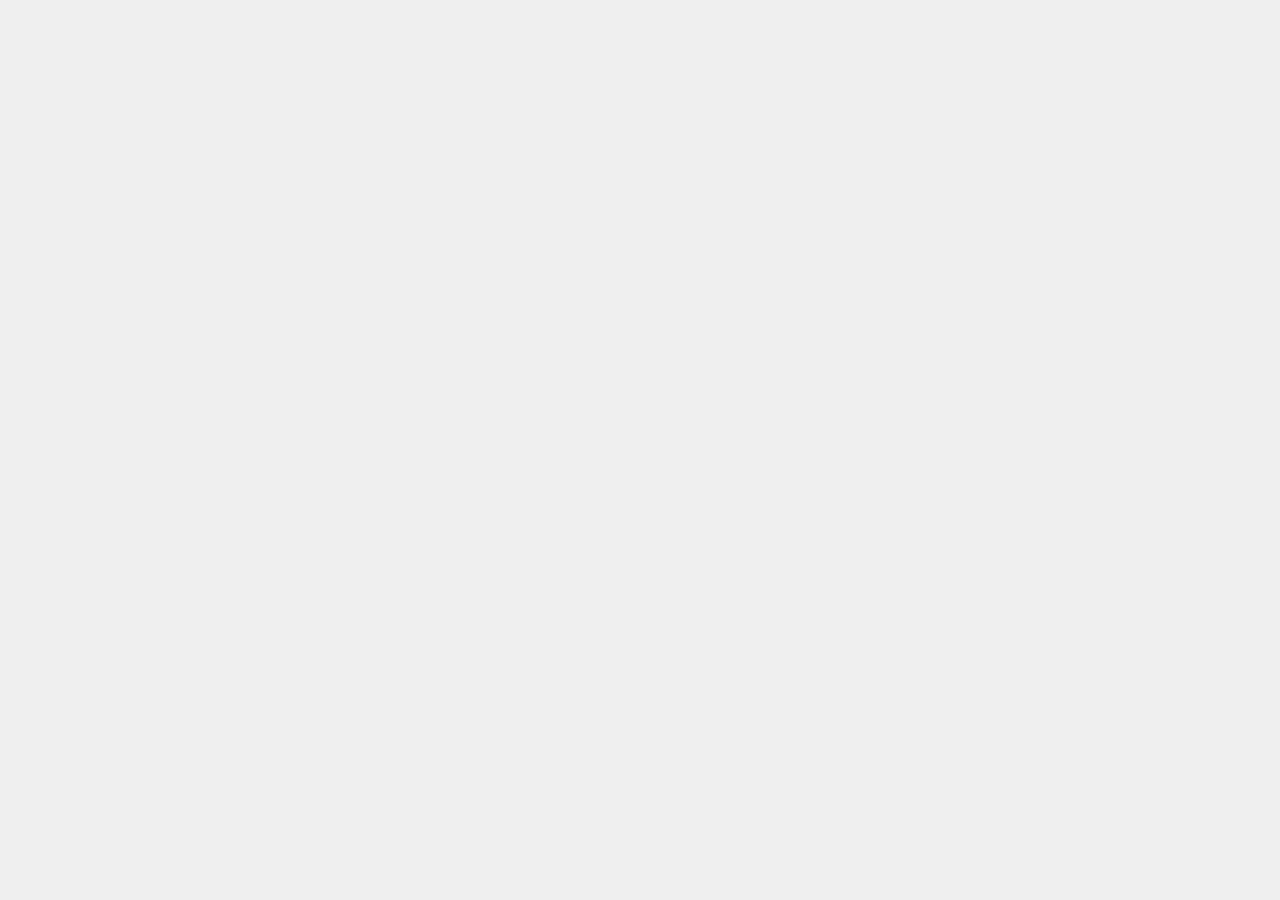
==== commit c2590d85: "Add files via upload" ====
--- a/index.html
+++ b/index.html
@@ -7,120 +7,9 @@
     <meta name="viewport" content="width=device-width, initial-scale=1.0">
     <link type="image/png" sizes="48x48" rel="icon" href="https://img.icons8.com/fluency/48/undefined/bookmark.png">
     <link rel="stylesheet" type="text/css" href="one.css">
+    <script src="index.js" type="text/javascript"></script>
+    <script src="one.js" type="text/javascript"></script>
     <title>苏尔伯特</title>
 </head>
 
-<body>
-    <!-- 顶部栏 -->
-    <div class="flex row bs" style="height: 60px;background-color: #fff;">
-        <div class="flex row">
-            <ul class="flex row top">
-                <li class="flex mar12 black items-center"><img src="avatar.webp" alt="p" class="bs img"></li>
-                <li class="flex mar12 black items-center"><a href="index.html">首页</a></li>
-                <li class="flex mar12 black items-center"><a href="dili.html">地理</a></li>
-                <li class="flex mar12 black items-center"><a href="shengwu.html">生物</a></li>
-                <li class="flex mar12 black items-center"><a href="try.html">测试页</a></li>
-                <div id="Head_bar">
-                    <li class="flex mar12 black items-center"><a href="##">None</a></li>
-                    <!-- 这里放一些移动端关闭的内容 -->
-                </div>
-                <div id="Head_bar1">
-                    <!-- 这里放一些移动端关闭的内容 -->
-                    <li class="flex mar12 black items-center">···</li>
-                </div>
-            </ul>
-        </div>
-    </div>
-
-    <div style="display: flex;flex-direction: column;">
-        <label id='wrap' class="top-nav" for='sidemenu'>≡</label>
-    </div><!-- 底部内容区 -->
-    <div class="flex column self-center bs" id="NeiRong">
-        <input type='checkbox' id='sidemenu'>
-        <aside class="top-nav">
-            <h2>主菜单</h2>
-            <br>
-            <ul id="sideul">
-                <a href="index.html">
-                    <li>首页</li>
-                </a>
-                <a href="dili.html">
-                    <li>地理</li>
-                </a>
-                <a href="shengwu.html">
-                    <li>生物</li>
-                </a>
-                <a href="try.html">
-                    <li>测试页</li>
-                </a>
-                <a href="##">
-                    <li>None</li>
-                </a>
-                <a href="##">
-                    <li>NaN</li>
-                </a>
-                <a href="##">
-                    <li>NoAny</li>
-                </a>
-            </ul>
-        </aside>
-        <div style="width: auto; height: auto;overflow: auto;" class="tiezi white bs flex column br">
-            <h1 class="black tiezi_title">Hello World!</h1><time class="bblack tiezi_title">2022.6.29 14:40 第2次修改</time>
-            <p style="font-size: 24px" class="wb ma8 black">
-                Hello(,,･∀･)ﾉ゛<br>
-                期末考试结束哩!<br>
-            <div style="width: auto; height: auto;overflow: auto;" class="ma8 bs flex column br reply">
-                <h3 class="ma8 black">到此一游</h3>
-                <h4 class="ma8 black">Tourist005 <time class="bblack">2022.6.11 17:15</time>
-                </h4>
-                <p class="ma8 black">HELLO WORLD!</p>
-            </div>
-            <div style="width: auto; height: auto;overflow: auto;" class="ma8 bs flex column br reply">
-                <h3 class="ma8 black">喜大普奔</h3>
-                <h4 class="ma8 black">Tourist012 <time class="bblack">2022.6.19 11:15</time>
-                </h4>
-                <p class="ma8 black">地生资料，太感谢啦！赶紧来考前抱佛脚</p>
-            </div>
-
-        </div>
-        <div style="width: auto; height: auto;overflow: auto;" class="tiezi white bs flex column br">
-            <h1 class="black tiezi_title">CSS小技巧</h1><time class="bblack tiezi_title">2022.6.** 具体时间未知</time>
-            <p style="font-size: 24px;" class="wb ma8 black">
-                给div加上CSS属性 width:auto;height:auto;<br>
-                div便可以适配内容大小
-            </p>
-            <div style="width: auto; height: auto;overflow: auto;" class="ma8 bs flex column br reply">
-                <h3 class="ma8 black">别看本回复的内容</h3>
-                <h4 class="ma8 black">Tourist002 <time class="bblack">2022.6.12 11:45:14</time>
-                </h4>
-                <p><a href="https://space.bilibili.com/327838628"
-                        class="ma8 black ab">别点这个链接https://space.bilibili.com/327838628</a></p>
-            </div>
-        </div>
-        <div style="width: auto; height: auto;overflow: auto;" class="tiezi white bs flex column br">
-            <h1 class="black tiezi_title">康文昌老师太棒啦</h1><time class="bblack tiezi_title">2022.6.** 具体时间未知</time>
-            <p style="font-size: 24px;" class="wb ma8 black">
-                <a href="https://www.bilibili.com/video/BV1AF411s78P" class="ab">全B站最厉害的建网站教程</a>
-            </p>
-
-        </div>
-        <div style="width: auto; height: auto;overflow: auto;" class="tiezi white bs flex column br">
-            <h1 class="black tiezi_title">无题</h1><time class="bblack tiezi_title">2022.6.** 具体时间未知</time>
-            <p style="font-size: 24px;" class="wb ma8 black">
-                <a href="https://www.bilibili.com/video/BV1GJ411x7h7" class="ab">=谨防电信诈骗=</a><br>
-                <a href="https://www.bilibili.com/video/BV1AK411g7xc" class="ab">=小心移动支付=</a><br>
-                <a href="https://www.bilibili.com/video/BV1iK4y1W7uD" class="ab">=违法集资勿入=</a><br>
-                <a href="https://space.bilibili.com/315523348/video" class="ab">=做好安全防护=</a><br>
-                <a href="http://cyberpolice.mps.gov.cn/wfjb/" class="ab">[ 举报单击此处 ]</a>
-            </p>
-            <div style="width: auto; height: auto;overflow: auto;" class="ma8 bs flex column br reply">
-                <h3 class="ma8 black">你被骗了</h3>
-                <h4 class="ma8 black">Tourist004 <time class="bblack">2022.6.11 16:24</time>
-                </h4>
-                <p class="ma8 black">前三个链接分别是Rick Roll，竹节虫和印尼宽带</p>
-            </div>
-        </div>
-    </div>
-</body>
-
 </html>